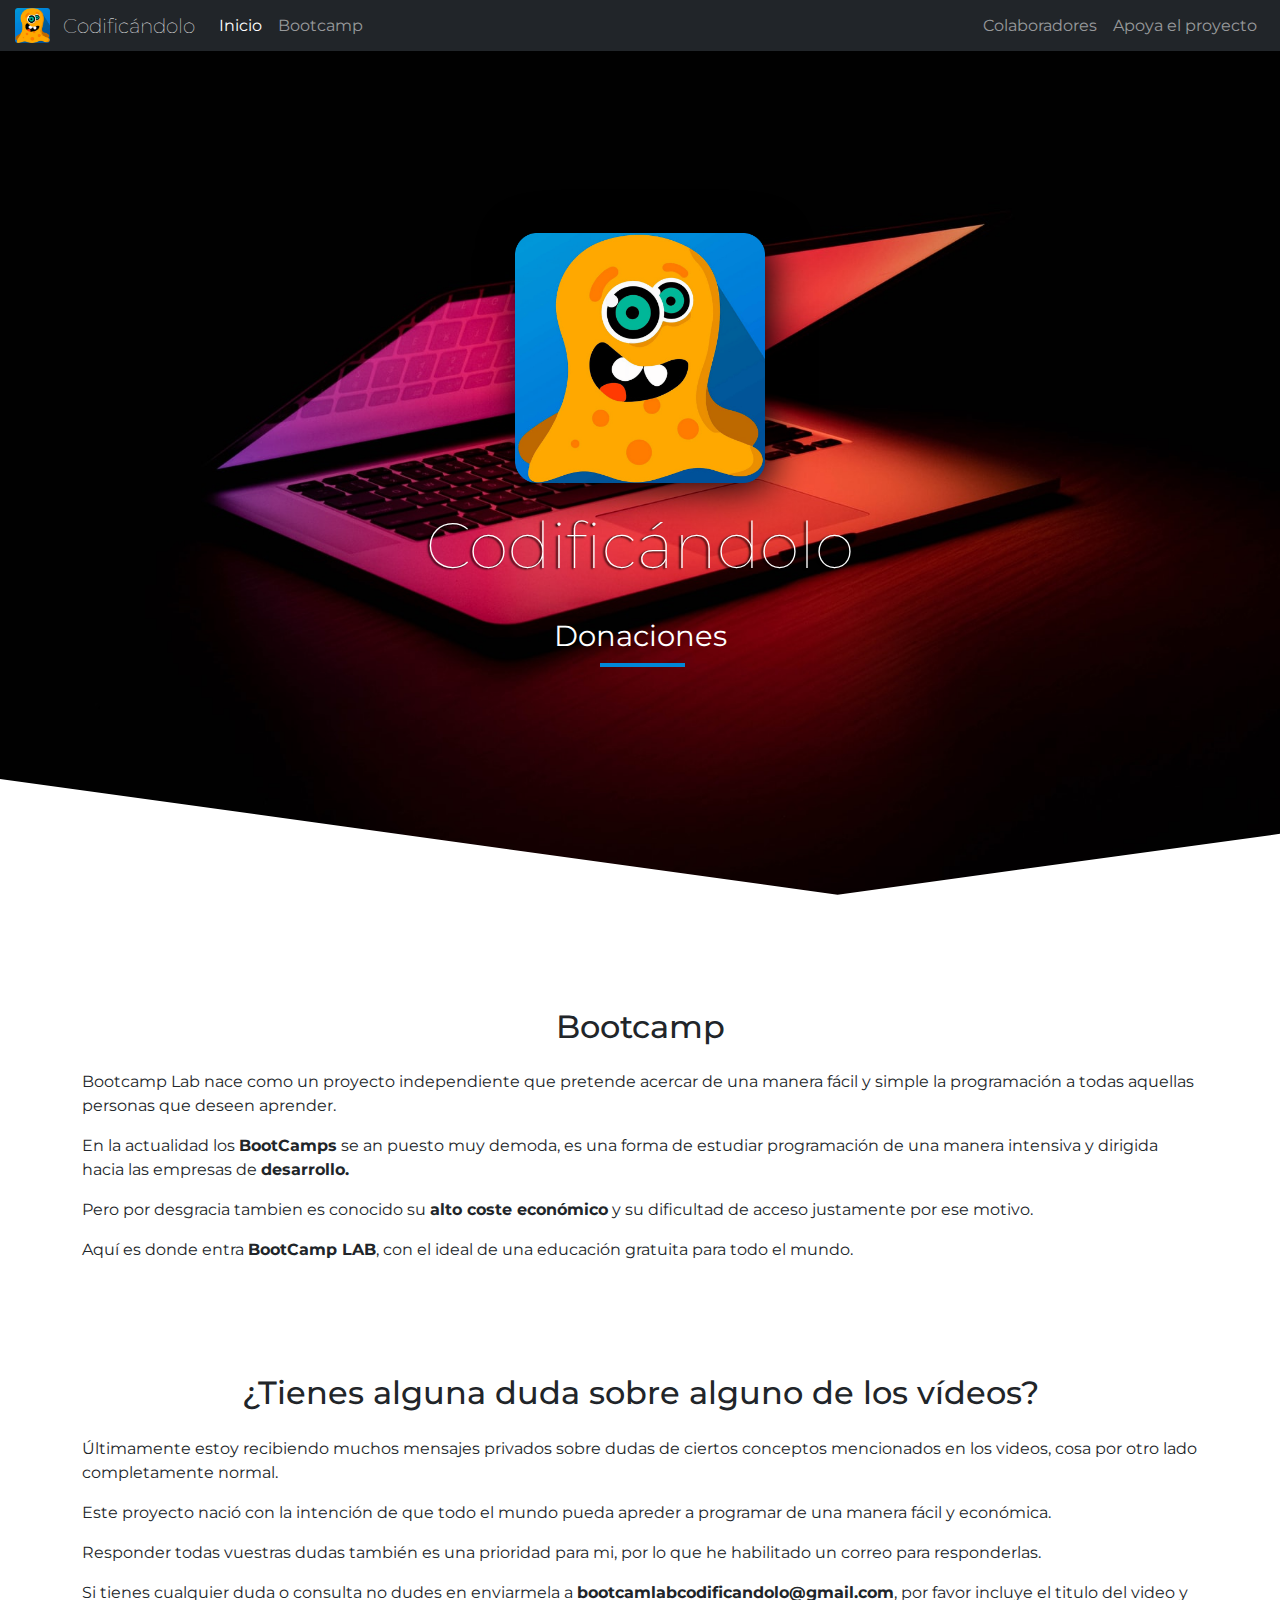
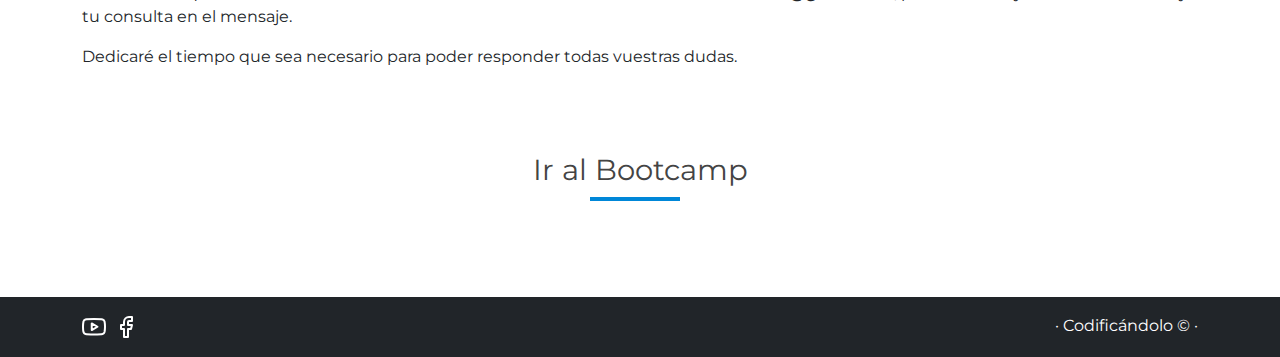
==== index.html @ 19e9f016 "Primera versión bootcamp" ====
<!DOCTYPE html>
<html lang="es">
  <head>
    <meta charset="UTF-8">
    <meta http-equiv="X-UA-Compatible" content="IE=edge">
    <meta name="viewport" content="width=device-width, initial-scale=1.0">
    <title>Codificándolo</title>
    <link rel="preconnect" href="https://fonts.gstatic.com">
    <link href="https://fonts.googleapis.com/css2?family=Montserrat:ital,wght@0,100;0,400;0,700;1,100;1,400;1,700&display=swap" rel="stylesheet">
    <link rel="shortcut icon" href="img/favicon.ico" type="image/x-icon">
    <link rel="stylesheet" href="css/bootstrap.min.css">
    <link rel="stylesheet" href="css/styles.css">
  </head>
  <body>
    <header>
      <nav class="navbar fixed-top navbar-expand-lg navbar-dark bg-dark">
        <div class="container-fluid">
          <a class="navbar-brand" href="index.html">
            <img src="img/logo.png" alt="logo codificándolo" class="nav-logo">
            <span>Codificándolo</span>
          </a>
          <button class="navbar-toggler" type="button" data-bs-toggle="collapse" data-bs-target="#navbarSupportedContent" aria-controls="navbarSupportedContent" aria-expanded="false" aria-label="Toggle navigation">
            <span class="navbar-toggler-icon"></span>
          </button>
          <div class="collapse navbar-collapse" id="navbarSupportedContent">
            <ul class="navbar-nav me-auto mb-2 mb-lg-0">
              <li class="nav-item">
                <a class="nav-link active" aria-current="page" href="index.html">Inicio</a>
              </li>
              <li class="nav-item">
                <a class="nav-link" href="bootcamp.html">Bootcamp</a>
              </li>
            </ul>
            <div class="d-flex">
              <ul class="navbar-nav me-auto mb-2 mb-lg-0">
                <li class="nav-item">
                  <a class="nav-link" aria-current="page" href="colaboradores.html">Colaboradores</a>
                </li>
                <li class="nav-item">
                  <a class="nav-link" href="https://www.youtube.com/channel/UCsbDM9y4RJeDy_2DKc0aPaw/join" target="_blank">Apoya el proyecto</a>
                </li>
              </ul>
            </div>
          </div>
        </div>
      </nav>
    </header>
    <div class="banner d-flex flex-column justify-content-center align-items-center">
      <img src="img/logo.png" alt="logo codificándolo" class="banner-logo">
      <h1 class="banner-title mt-4 text-white">Codificándolo</h1>
      <div class="svg-wrapper mt-3">
        <svg height="60" width="220" xmlns="http://www.w3.org/2000/svg">
          <rect id="shape" height="60" width="220"/>
          <div id="text">
            <a href="https://www.paypal.com/paypalme/codificandolo" target="_blank"><span class="spot"></span>Donaciones</a>
          </div>
        </svg>
      </div>
      <div class="custom-shape-divider-bottom-1618834843">
        <svg data-name="Layer 1" xmlns="http://www.w3.org/2000/svg" viewBox="0 0 1200 120" preserveAspectRatio="none">
            <path d="M598.97 114.72L0 0 0 120 1200 120 1200 0 598.97 114.72z" class="shape-fill"></path>
        </svg>
      </div>
    </div>
    <main class="main">
      <div class="container">
        <div class="row">
          <div class="col-md-12 mb-5">
            <h2 class="text-center mb-4">Bootcamp</h2>
            <p>Bootcamp Lab nace como un proyecto independiente que pretende acercar de una manera fácil y simple la programación a todas aquellas personas que deseen aprender.</p>
            <p>En la actualidad los <strong>BootCamps</strong> se an puesto muy demoda, es una forma de estudiar programación de una manera intensiva y dirigida hacia las empresas de <strong>desarrollo.</strong></p>
            <p>Pero por desgracia tambien es conocido su <strong>alto coste económico</strong> y su dificultad de acceso justamente por ese motivo.</p>
            <p>Aquí es donde entra <strong>BootCamp LAB</strong>, con el ideal de una educación gratuita para todo el mundo.</p>
          </div>
        </div>
        <div class="row">
          <div class="col-md-12 mt-5 mb-5">
            <h2 class="text-center mb-4">¿Tienes alguna duda sobre alguno de los vídeos?</h2>
            <p>Últimamente estoy recibiendo muchos mensajes privados sobre dudas de ciertos conceptos mencionados en los videos, cosa por otro lado completamente normal.</p>
            <p>Este proyecto nació con la intención de que todo el mundo pueda apreder a programar de una manera fácil y económica.</p>
            <p>Responder todas vuestras dudas también es una prioridad para mi, por lo que he habilitado un correo para responderlas.</p>
            <p>Si tienes cualquier duda o consulta no dudes en enviarmela a <strong>bootcamlabcodificandolo@gmail.com</strong>, por favor incluye el titulo del video y tu consulta en el mensaje.</p>
            <p>Dedicaré el tiempo que sea necesario para poder responder todas vuestras dudas.</p>
          </div>
        </div>
        <div class="row">
          <div class="col-md-12 mb-5 mt-2">
            <div class="d-flex justify-content-center">
              <div class="svg-wrapper-2">
                <svg height="60" width="260" xmlns="http://www.w3.org/2000/svg">
                  <rect id="shape-2" height="60" width="260"/>
                  <div id="text-2">
                    <a href="bootcamp.html"><span class="spot"></span>Ir al Bootcamp</a>
                  </div>
                </svg>
              </div>
            </div>
          </div>
        </div>
      </div>
    </main>
    <footer class="footer bg-dark text-white d-flex align-items-center">
      <div class="container">
        <div class="row">
          <div class="col-md-12 d-flex justify-content-between">
            <div class="social-links d-flex justify-content-between">
              <a href="https://www.youtube.com/channel/UCsbDM9y4RJeDy_2DKc0aPaw" target="_blank" class="youtube"><i data-feather="youtube"></i></a>
              <a href="https://www.facebook.com/groups/codificandolo" target="_blank" class="facebook"><i data-feather="facebook"></i></a>
            </div>
            <span>· Codificándolo © ·</span>
          </div>
        </div>
      </div>
    </footer>
    <script src="js/bootstrap.bundle.min.js"></script>
    <script src="js/feather.min.js"></script>
    <script src="js/scripts.js"></script>
  </body>
</html>
---- css/styles.css ----
:root {
  scroll-behavior: smooth;
}

html {
  min-height: 100%;
  position: relative;
}

/* Body */

body {
  font-family: 'Montserrat', sans-serif;
}

body::-webkit-scrollbar, .sidenav::-webkit-scrollbar, .video-container::-webkit-scrollbar {
  width: 10px;
}

body::-webkit-scrollbar-thumb, .sidenav::-webkit-scrollbar-thumb, .video-container::-webkit-scrollbar-thumb {
  background: #888;
  border-radius: 4px;
}

body::-webkit-scrollbar-thumb:hover, .sidenav::-webkit-scrollbar-thumb:hover, .video-container::-webkit-scrollbar-thumb:hover {
  background: #686868;
}

body::-webkit-scrollbar-track, .sidenav::-webkit-scrollbar-track, .video-container::-webkit-scrollbar-track {
  background: #fff;
  border-radius: 4px;
}

/* Navbar */

.nav-logo {
  height: 35px;
}

.navbar {
  padding: 3px;
}

.navbar-brand span {
  font-weight: 100;
  vertical-align: middle;
  margin-left: 8px;
}

a.nav-link:hover {
  color: #FD7B00;
}

/* Banner */

.banner {
  height: 100vh;
  background: url("../img/banner.jpg") center center no-repeat;
  background-size: cover;
  background-attachment: fixed;
  position: relative;
}

.custom-shape-divider-bottom-1618834843 {
  position: absolute;
  bottom: 0;
  left: 0;
  width: 100%;
  overflow: hidden;
  line-height: 0;
}

.custom-shape-divider-bottom-1618834843 svg {
  position: relative;
  display: block;
  width: calc(131% + 1.3px);
  height: 121px;
}

.custom-shape-divider-bottom-1618834843 .shape-fill {
  fill: #FFFFFF;
}

.banner-logo {
  width: 250px;
  height: 250px;
  filter: drop-shadow(5px 5px 20px #000);
}

.banner-title {
  font-weight: 100;
  font-size: 4em;
  text-shadow: -2px 1px 2px #000;
}

/* Estilo de botones animados */

.spot {
  position: absolute;
  width: 100%;
  height: 100%;
  top: 0;
  left: 0;
}

.svg-wrapper, .svg-wrapper-2 {
  margin-top: 0;
  position: relative;
  width: 220px;
  height: 60px;
  display: inline-block;
  border-radius: 8px;
  margin-left: 5px;
  margin-right: 5px
}

#shape, #shape-2 {
  stroke-width: 8px;
  fill: transparent;
  stroke: #0087D8;
  stroke-dasharray: 85 400;
  stroke-dashoffset: -345;
  transition: 1s all ease;
}

#text, #text-2 {
  margin-top: -53px;
  text-align: center;
}

#text a, #text-2 a {
  color: white;
  text-decoration: none;
  font-size: 1.8em;
}

.svg-wrapper:hover #shape {
  stroke-dasharray: 50 0;
  stroke-width: 8px;
  stroke-dashoffset: 0;
  stroke: #0087D8;
  fill: rgba(0, 0, 0, 0.8);
}

.main {
  margin-top: 12vh;
  margin-bottom: 12vh;
}

.svg-wrapper-2 {
  width: 260px;
}

#shape-2 {
  stroke-dasharray: 90 410;
  stroke-dashoffset: -410;
}

#text-2 a {
  color: #444;
}

.svg-wrapper-2:hover #shape-2 {
  stroke-dasharray: 50 0;
  stroke-width: 8px;
  stroke-dashoffset: 0;
  stroke: #0087D8;
}

/* Bootcamp */

.nav-link, .nav-link .feather, .nav-link.collapsed .feather{
  transition: 0.4s all;
}

.list-group .nav-link {
  color: #444;
}

.nav-link:not(.disabled) {
  color: #0087D8;
}

.nav-link.disabled {
  color: #a7a7a7;
}

.nav-link.collapsed .feather {
  transform: rotate(90deg);
}

.nav-link .feather {
  transform: rotate(0deg);
}

.tech-icon {
  width: 25px;
}

.tech-name {
  margin-left: 8px;
}

/* Cursos */

.curso-container {
  padding-top: 60px;
  margin-bottom: 6em;
}

.bd-placeholder-img {
  width: 100%;
  height: 100%;
}

.modal-header, .modal-footer {
  padding: 0.5em 1em;
}

.modal-body img {
  width: 100%;
}

iframe {
  border-radius: 8px;
}

/* Colaboradores */

.table-social-links {
  display: flex;
  justify-content: center;
}

.table-social-links a {
  color: #444;
  transition: 0.4s all;
}

/* Footer */

.footer {
  height: 60px;
  width: 100%;
  position: absolute;
  bottom: 0;
}

.feather {
  width: 1.5em;
  height: 1.5em;
}

.social-links a {
  color: #fff;
  transition: 0.4s all;
}

.youtube {
  margin-right: 8px;
}

.youtube:hover {
  color: red;
}

.facebook:hover {
  color: #0087D8;
}
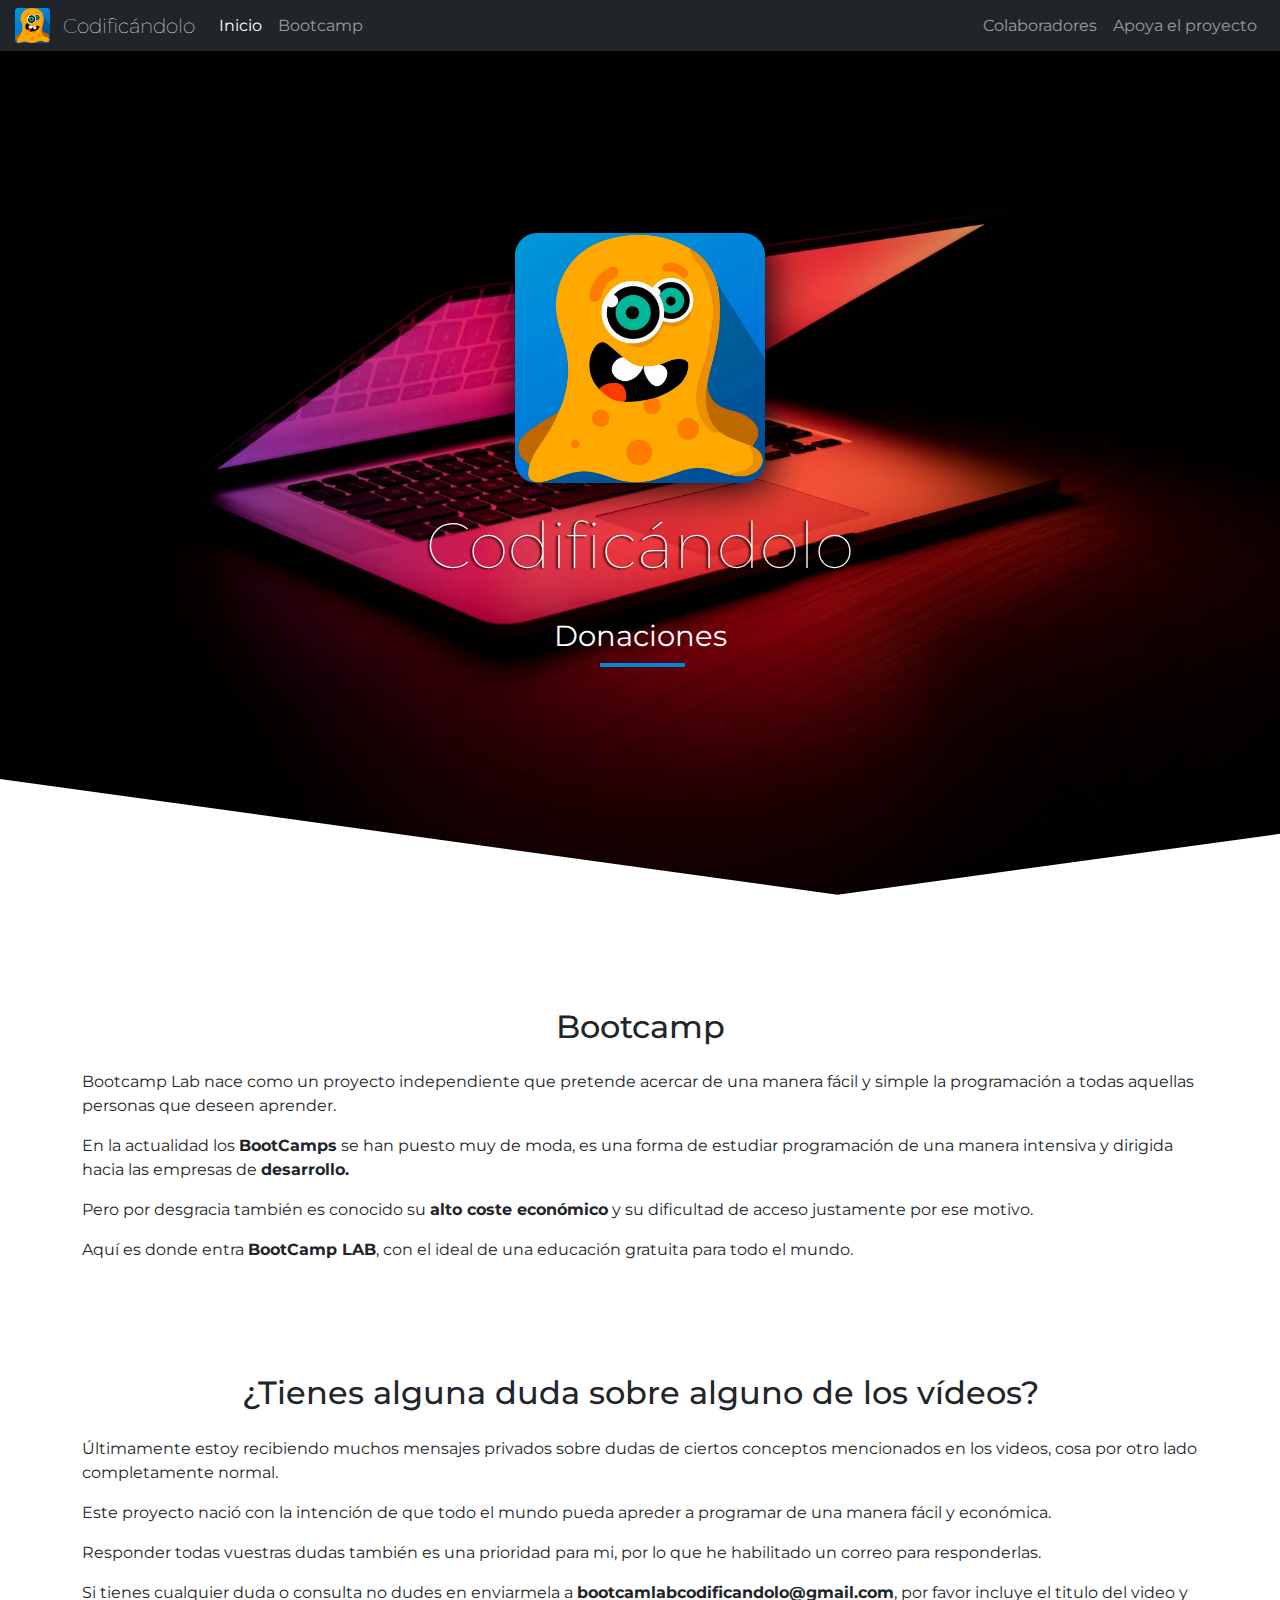
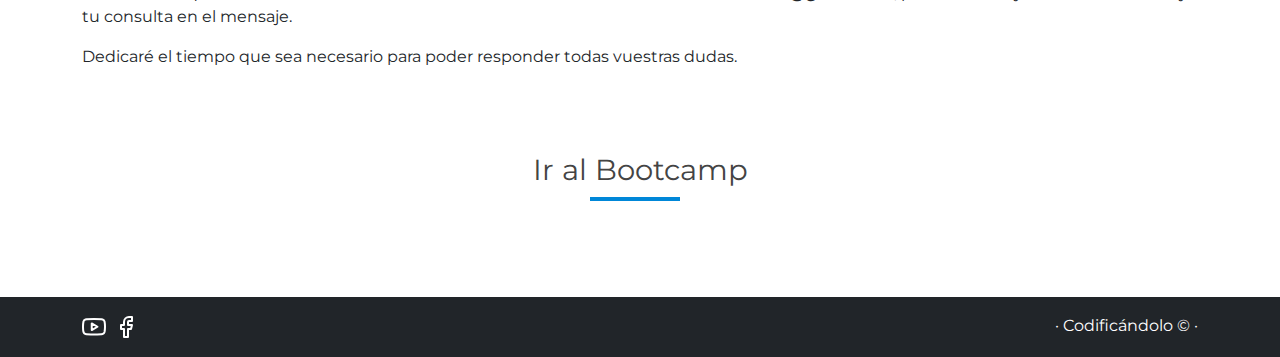
==== commit 7fc109b8: "Corrección de errores en inicio" ====
--- a/index.html
+++ b/index.html
@@ -68,8 +68,8 @@
           <div class="col-md-12 mb-5">
             <h2 class="text-center mb-4">Bootcamp</h2>
             <p>Bootcamp Lab nace como un proyecto independiente que pretende acercar de una manera fácil y simple la programación a todas aquellas personas que deseen aprender.</p>
-            <p>En la actualidad los <strong>BootCamps</strong> se an puesto muy demoda, es una forma de estudiar programación de una manera intensiva y dirigida hacia las empresas de <strong>desarrollo.</strong></p>
-            <p>Pero por desgracia tambien es conocido su <strong>alto coste económico</strong> y su dificultad de acceso justamente por ese motivo.</p>
+            <p>En la actualidad los <strong>BootCamps</strong> se han puesto muy de moda, es una forma de estudiar programación de una manera intensiva y dirigida hacia las empresas de <strong>desarrollo.</strong></p>
+            <p>Pero por desgracia también es conocido su <strong>alto coste económico</strong> y su dificultad de acceso justamente por ese motivo.</p>
             <p>Aquí es donde entra <strong>BootCamp LAB</strong>, con el ideal de una educación gratuita para todo el mundo.</p>
           </div>
         </div>
